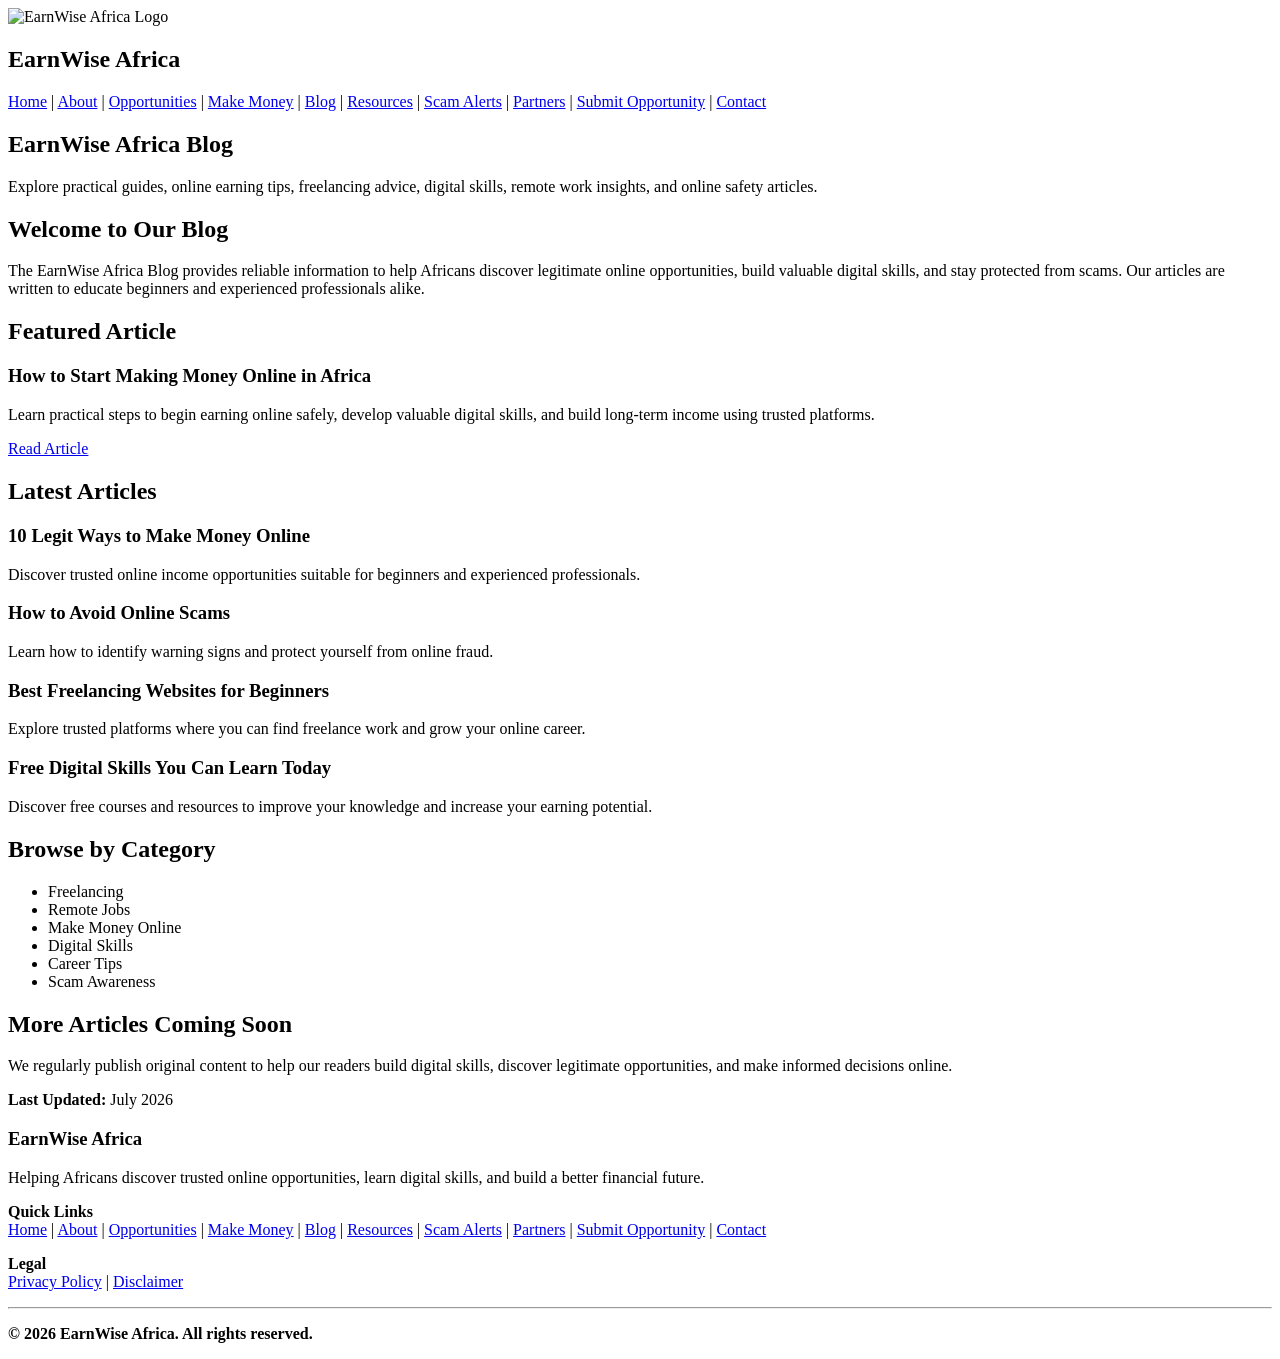
==== blog.html @ c2c96d62 "Create blog.html" ====
<!DOCTYPE html>
<html lang="en">

<head>
<meta charset="UTF-8">
<meta name="viewport" content="width=device-width, initial-scale=1.0">

<meta name="google-site-verification" content="mtl_ciN6yXpcy8QKT2hGcUMTpzf0PStPU-qutTMoH50">

<title>Blog | EarnWise Africa</title>

<link rel="stylesheet" href="style.css">
</head>

<body>

<nav>

<div class="logo-container">

<img src="file_00000000fa8471f48bc9422d1ed2f3ad.png"
alt="EarnWise Africa Logo"
class="logo">

<h2>EarnWise Africa</h2>

</div>

<div class="nav-links">

<a href="index.html">Home</a> |
<a href="about.html">About</a> |
<a href="opportunities.html">Opportunities</a> |
<a href="money.html">Make Money</a> |
<a href="blog.html">Blog</a> |
<a href="resources.html">Resources</a> |
<a href="scam-alerts.html">Scam Alerts</a> |
<a href="partners.html">Partners</a> |
<a href="submit-opportunity.html">Submit Opportunity</a> |
<a href="contact.html">Contact</a>

</div>

</nav>

<section class="hero">

<h1>EarnWise Africa Blog</h1>

<p>
Explore practical guides, online earning tips, freelancing advice, digital skills, remote work insights, and online safety articles.
</p>

</section>

<section>

<h2>Welcome to Our Blog</h2>

<p>
The EarnWise Africa Blog provides reliable information to help Africans discover legitimate online opportunities, build valuable digital skills, and stay protected from scams. Our articles are written to educate beginners and experienced professionals alike.
</p>

</section>

<section>

<h2>Featured Article</h2>

<div class="card">

<h3>How to Start Making Money Online in Africa</h3>

<p>
Learn practical steps to begin earning online safely, develop valuable digital skills, and build long-term income using trusted platforms.
</p>

<a href="money.html">Read Article</a>

</div>

</section>

<section>

<h2>Latest Articles</h2>

<div class="card">
<h3>10 Legit Ways to Make Money Online</h3>
<p>Discover trusted online income opportunities suitable for beginners and experienced professionals.</p>
</div>

<div class="card">
<h3>How to Avoid Online Scams</h3>
<p>Learn how to identify warning signs and protect yourself from online fraud.</p>
</div>

<div class="card">
<h3>Best Freelancing Websites for Beginners</h3>
<p>Explore trusted platforms where you can find freelance work and grow your online career.</p>
</div>

<div class="card">
<h3>Free Digital Skills You Can Learn Today</h3>
<p>Discover free courses and resources to improve your knowledge and increase your earning potential.</p>
</div>

</section>

<section>

<h2>Browse by Category</h2>

<ul>
<li>Freelancing</li>
<li>Remote Jobs</li>
<li>Make Money Online</li>
<li>Digital Skills</li>
<li>Career Tips</li>
<li>Scam Awareness</li>
</ul>

</section>

<section>

<h2>More Articles Coming Soon</h2>

<p>
We regularly publish original content to help our readers build digital skills, discover legitimate opportunities, and make informed decisions online.
</p>

<p><strong>Last Updated:</strong> July 2026</p>

</section>

<footer>

<h3>EarnWise Africa</h3>

<p>
Helping Africans discover trusted online opportunities, learn digital skills, and build a better financial future.
</p>

<p>

<strong>Quick Links</strong><br>

<a href="index.html">Home</a> |
<a href="about.html">About</a> |
<a href="opportunities.html">Opportunities</a> |
<a href="money.html">Make Money</a> |
<a href="blog.html">Blog</a> |
<a href="resources.html">Resources</a> |
<a href="scam-alerts.html">Scam Alerts</a> |
<a href="partners.html">Partners</a> |
<a href="submit-opportunity.html">Submit Opportunity</a> |
<a href="contact.html">Contact</a>

</p>

<p>

<strong>Legal</strong><br>

<a href="privacy.html">Privacy Policy</a> |
<a href="disclaimer.html">Disclaimer</a>

</p>

<hr>

<p>

<strong>&copy; 2026 EarnWise Africa. All rights reserved.</strong>

</p>

</footer>

</body>
</html>
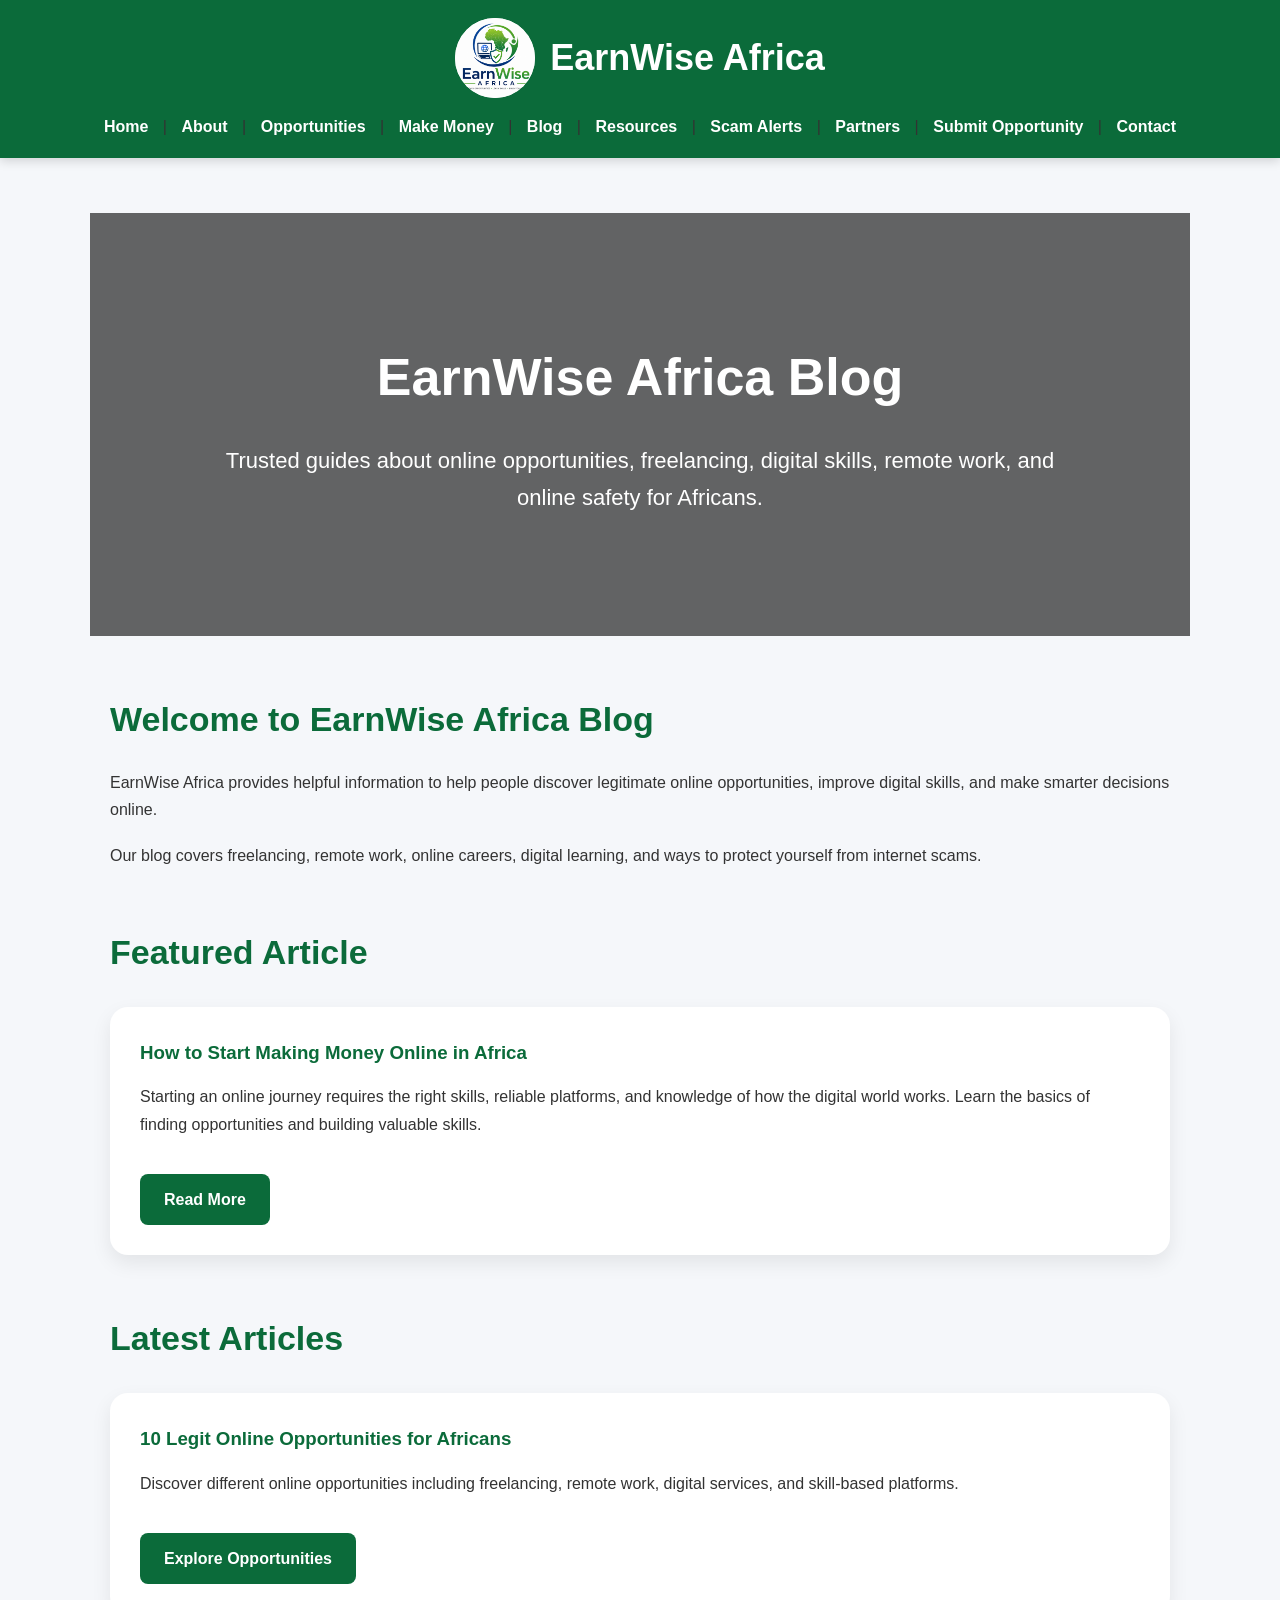
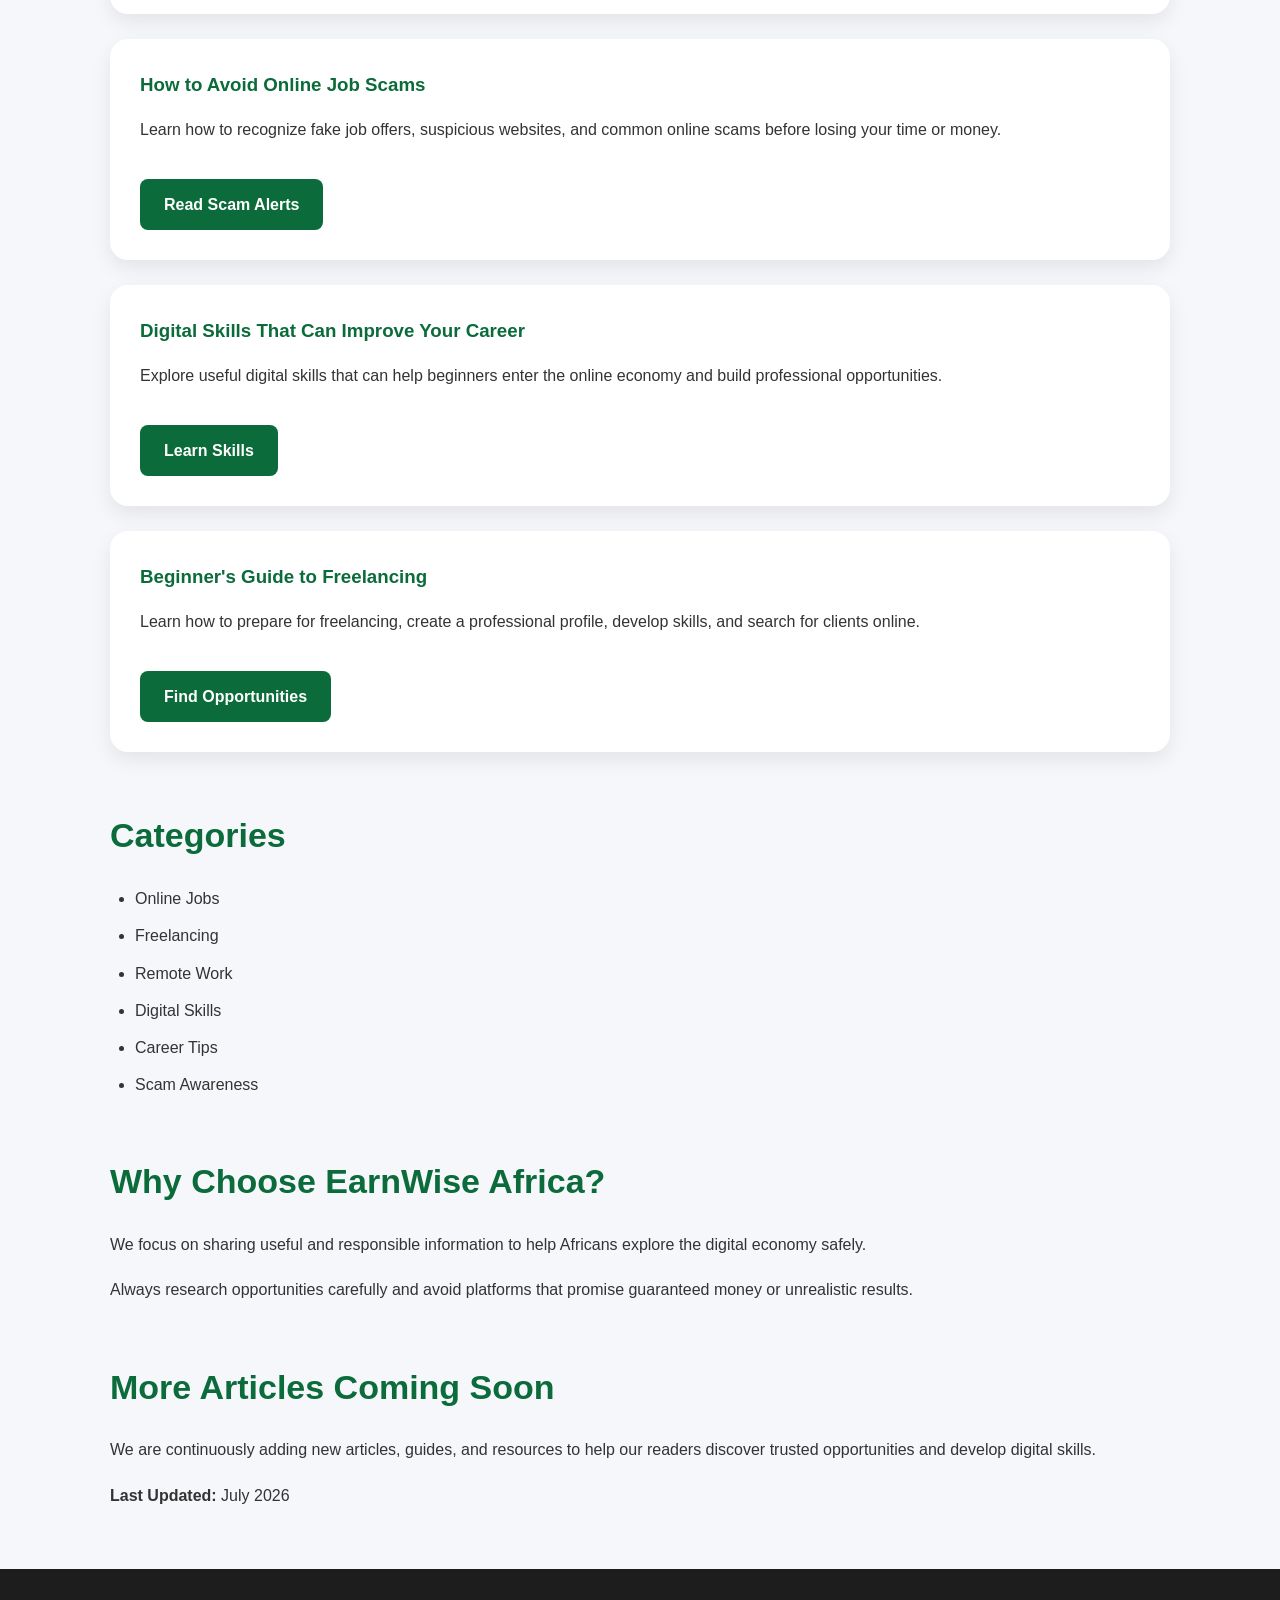
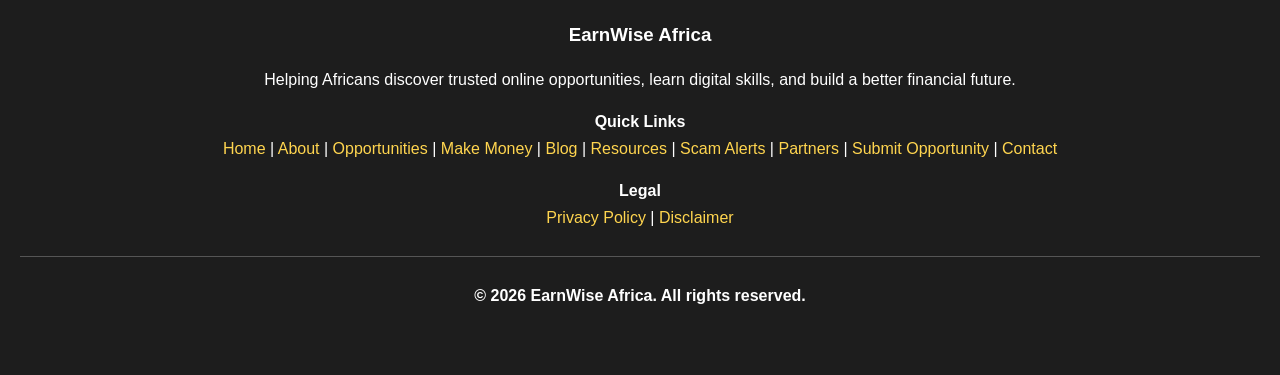
==== commit 5a454dc0: "Enhance blog.html with SEO improvements and content updates Updated meta tags and content for clarit" ====
--- a/blog.html
+++ b/blog.html
@@ -2,17 +2,23 @@
 <html lang="en">
 
 <head>
+
 <meta charset="UTF-8">
 <meta name="viewport" content="width=device-width, initial-scale=1.0">
 
 <meta name="google-site-verification" content="mtl_ciN6yXpcy8QKT2hGcUMTpzf0PStPU-qutTMoH50">
 
-<title>Blog | EarnWise Africa</title>
+<meta name="description" content="EarnWise Africa Blog shares trusted guides about online jobs, freelancing, digital skills, remote work, and online safety across Africa.">
+
+<title>EarnWise Africa Blog | Online Jobs, Digital Skills & Opportunities</title>
 
 <link rel="stylesheet" href="style.css">
+
 </head>
 
+
 <body>
+
 
 <nav>
 
@@ -25,6 +31,7 @@
 <h2>EarnWise Africa</h2>
 
 </div>
+
 
 <div class="nav-links">
 
@@ -43,104 +50,203 @@
 
 </nav>
 
+
+
 <section class="hero">
 
 <h1>EarnWise Africa Blog</h1>
 
 <p>
-Explore practical guides, online earning tips, freelancing advice, digital skills, remote work insights, and online safety articles.
-</p>
-
-</section>
-
-<section>
-
-<h2>Welcome to Our Blog</h2>
-
-<p>
-The EarnWise Africa Blog provides reliable information to help Africans discover legitimate online opportunities, build valuable digital skills, and stay protected from scams. Our articles are written to educate beginners and experienced professionals alike.
-</p>
-
-</section>
+Trusted guides about online opportunities, freelancing, digital skills, remote work, and online safety for Africans.
+</p>
+
+</section>
+
+
+
+
+<section>
+
+<h2>Welcome to EarnWise Africa Blog</h2>
+
+<p>
+EarnWise Africa provides helpful information to help people discover legitimate online opportunities, improve digital skills, and make smarter decisions online.
+</p>
+
+<p>
+Our blog covers freelancing, remote work, online careers, digital learning, and ways to protect yourself from internet scams.
+</p>
+
+</section>
+
+
+
 
 <section>
 
 <h2>Featured Article</h2>
 
+
 <div class="card">
 
 <h3>How to Start Making Money Online in Africa</h3>
 
 <p>
-Learn practical steps to begin earning online safely, develop valuable digital skills, and build long-term income using trusted platforms.
-</p>
-
-<a href="money.html">Read Article</a>
-
-</div>
-
-</section>
+Starting an online journey requires the right skills, reliable platforms, and knowledge of how the digital world works. Learn the basics of finding opportunities and building valuable skills.
+</p>
+
+<a href="money.html">Read More</a>
+
+</div>
+
+
+</section>
+
+
+
+
 
 <section>
 
 <h2>Latest Articles</h2>
 
-<div class="card">
-<h3>10 Legit Ways to Make Money Online</h3>
-<p>Discover trusted online income opportunities suitable for beginners and experienced professionals.</p>
-</div>
-
-<div class="card">
-<h3>How to Avoid Online Scams</h3>
-<p>Learn how to identify warning signs and protect yourself from online fraud.</p>
-</div>
-
-<div class="card">
-<h3>Best Freelancing Websites for Beginners</h3>
-<p>Explore trusted platforms where you can find freelance work and grow your online career.</p>
-</div>
-
-<div class="card">
-<h3>Free Digital Skills You Can Learn Today</h3>
-<p>Discover free courses and resources to improve your knowledge and increase your earning potential.</p>
-</div>
-
-</section>
-
-<section>
-
-<h2>Browse by Category</h2>
+
+
+<div class="card">
+
+<h3>10 Legit Online Opportunities for Africans</h3>
+
+<p>
+Discover different online opportunities including freelancing, remote work, digital services, and skill-based platforms.
+</p>
+
+<a href="opportunities.html">Explore Opportunities</a>
+
+</div>
+
+
+
+
+<div class="card">
+
+<h3>How to Avoid Online Job Scams</h3>
+
+<p>
+Learn how to recognize fake job offers, suspicious websites, and common online scams before losing your time or money.
+</p>
+
+<a href="scam-alerts.html">Read Scam Alerts</a>
+
+</div>
+
+
+
+
+<div class="card">
+
+<h3>Digital Skills That Can Improve Your Career</h3>
+
+<p>
+Explore useful digital skills that can help beginners enter the online economy and build professional opportunities.
+</p>
+
+<a href="resources.html">Learn Skills</a>
+
+</div>
+
+
+
+
+<div class="card">
+
+<h3>Beginner's Guide to Freelancing</h3>
+
+<p>
+Learn how to prepare for freelancing, create a professional profile, develop skills, and search for clients online.
+</p>
+
+<a href="opportunities.html">Find Opportunities</a>
+
+</div>
+
+
+</section>
+
+
+
+
+
+<section>
+
+<h2>Categories</h2>
 
 <ul>
+
+<li>Online Jobs</li>
 <li>Freelancing</li>
-<li>Remote Jobs</li>
-<li>Make Money Online</li>
+<li>Remote Work</li>
 <li>Digital Skills</li>
 <li>Career Tips</li>
 <li>Scam Awareness</li>
+
 </ul>
 
-</section>
+
+</section>
+
+
+
+
+
+<section>
+
+<h2>Why Choose EarnWise Africa?</h2>
+
+<p>
+We focus on sharing useful and responsible information to help Africans explore the digital economy safely.
+</p>
+
+<p>
+Always research opportunities carefully and avoid platforms that promise guaranteed money or unrealistic results.
+</p>
+
+
+</section>
+
+
+
+
 
 <section>
 
 <h2>More Articles Coming Soon</h2>
 
 <p>
-We regularly publish original content to help our readers build digital skills, discover legitimate opportunities, and make informed decisions online.
-</p>
-
-<p><strong>Last Updated:</strong> July 2026</p>
-
-</section>
+We are continuously adding new articles, guides, and resources to help our readers discover trusted opportunities and develop digital skills.
+</p>
+
+<p>
+<strong>Last Updated:</strong> July 2026
+</p>
+
+
+</section>
+
+
+
+
 
 <footer>
 
+
 <h3>EarnWise Africa</h3>
 
+
 <p>
 Helping Africans discover trusted online opportunities, learn digital skills, and build a better financial future.
 </p>
+
+
 
 <p>
 
@@ -159,6 +265,8 @@
 
 </p>
 
+
+
 <p>
 
 <strong>Legal</strong><br>
@@ -168,15 +276,22 @@
 
 </p>
 
+
+
 <hr>
 
+
 <p>
 
 <strong>&copy; 2026 EarnWise Africa. All rights reserved.</strong>
 
 </p>
 
+
 </footer>
 
+
+
 </body>
+
 </html>
--- a/style.css
+++ b/style.css
@@ -0,0 +1,306 @@
+*{
+  margin:0;
+  padding:0;
+  box-sizing:border-box;
+}
+
+html{
+  scroll-behavior:smooth;
+}
+
+body{
+  font-family:Arial, Helvetica, sans-serif;
+  background:#f5f7fa;
+  color:#333;
+  line-height:1.7;
+}
+
+/* Navigation */
+
+nav{
+  background:#0b6b3a;
+  padding:18px;
+  text-align:center;
+  position:sticky;
+  top:0;
+  z-index:1000;
+  box-shadow:0 3px 10px rgba(0,0,0,.15);
+}
+
+/* Logo Container */
+
+.logo-container{
+  display:flex;
+  justify-content:center;
+  align-items:center;
+  gap:15px;
+  margin-bottom:15px;
+}
+
+.logo{
+  width:80px;
+  height:80px;
+  object-fit:contain;
+  border-radius:50%;
+  background:white;
+}
+
+.logo-container h2{
+  color:white;
+  font-size:36px;
+  margin:0;
+}
+
+nav h2{
+  color:white;
+  font-size:36px;
+  margin-bottom:15px;
+}
+
+.nav-links a,
+nav a{
+  color:white;
+  text-decoration:none;
+  margin:0 10px;
+  font-weight:bold;
+  transition:.3s;
+}
+
+nav a:hover{
+  color:#ffd54f;
+}
+
+/* Hero */
+
+.hero{
+  background:
+  linear-gradient(rgba(0,0,0,.6),rgba(0,0,0,.6)),
+  url("https://images.unsplash.com/photo-1521737604893-d14cc237f11d?w=1600");
+
+  background-size:cover;
+  background-position:center;
+  color:white;
+  text-align:center;
+  padding:120px 20px;
+}
+
+.hero h1{
+  font-size:52px;
+  margin-bottom:20px;
+}
+
+.hero p{
+  font-size:22px;
+  max-width:850px;
+  margin:auto;
+}
+
+.hero a{
+  display:inline-block;
+  margin-top:35px;
+  background:#0b6b3a;
+  color:white;
+  padding:15px 35px;
+  border-radius:40px;
+  text-decoration:none;
+  font-weight:bold;
+}
+
+.hero a:hover{
+  background:#09582f;
+}
+
+/* Sections */
+
+section{
+  max-width:1100px;
+  margin:55px auto;
+  padding:0 20px;
+}
+
+section h2{
+  color:#0b6b3a;
+  font-size:34px;
+  margin-bottom:20px;
+}
+
+section p{
+  margin-bottom:18px;
+}
+
+/* Cards */
+
+.card{
+  background:white;
+  padding:30px;
+  margin:25px 0;
+  border-radius:18px;
+  box-shadow:0 8px 20px rgba(0,0,0,.08);
+  transition:.3s;
+}
+
+.card:hover{
+  transform:translateY(-6px);
+}
+
+.card h3{
+  color:#0b6b3a;
+  margin-bottom:15px;
+}
+
+.card a{
+  display:inline-block;
+  margin-top:18px;
+  padding:12px 24px;
+  background:#0b6b3a;
+  color:white;
+  border-radius:8px;
+  text-decoration:none;
+  font-weight:bold;
+}
+
+.card a:hover{
+  background:#09582f;
+}
+
+/* Lists */
+
+ul,
+ol{
+  padding-left:25px;
+}
+
+li{
+  margin-bottom:10px;
+}
+
+/* Forms */
+
+form{
+  margin-top:20px;
+}
+
+label{
+  display:block;
+  margin-bottom:8px;
+  color:#0b6b3a;
+  font-weight:bold;
+}
+
+input,
+textarea,
+select{
+  width:100%;
+  padding:14px;
+  margin-bottom:20px;
+  border:1px solid #ccc;
+  border-radius:8px;
+  font-size:16px;
+}
+
+input:focus,
+textarea:focus,
+select:focus{
+  outline:none;
+  border-color:#0b6b3a;
+}
+
+textarea{
+  resize:vertical;
+}
+
+button{
+  background:#0b6b3a;
+  color:white;
+  border:none;
+  padding:14px 28px;
+  border-radius:8px;
+  font-size:16px;
+  font-weight:bold;
+  cursor:pointer;
+}
+
+button:hover{
+  background:#09582f;
+}
+
+/* Footer */
+
+footer{
+  background:#1d1d1d;
+  color:white;
+  text-align:center;
+  padding:50px 20px;
+  margin-top:60px;
+}
+
+footer h3{
+  margin-bottom:15px;
+}
+
+footer p{
+  margin-bottom:15px;
+}
+
+footer a{
+  color:#ffd54f;
+  text-decoration:none;
+}
+
+footer a:hover{
+  text-decoration:underline;
+}
+
+hr{
+  border:none;
+  border-top:1px solid #555;
+  margin:25px 0;
+}
+
+/* Mobile */
+
+@media(max-width:768px){
+
+.logo{
+  width:65px;
+  height:65px;
+}
+
+.logo-container{
+  flex-direction:column;
+}
+
+.logo-container h2{
+  font-size:28px;
+}
+
+nav a{
+  display:inline-block;
+  margin:8px;
+}
+
+.hero{
+  padding:90px 20px;
+}
+
+.hero h1{
+  font-size:38px;
+}
+
+.hero p{
+  font-size:18px;
+}
+
+section h2{
+  font-size:28px;
+}
+
+.card{
+  padding:22px;
+}
+
+button{
+  width:100%;
+}
+
+}
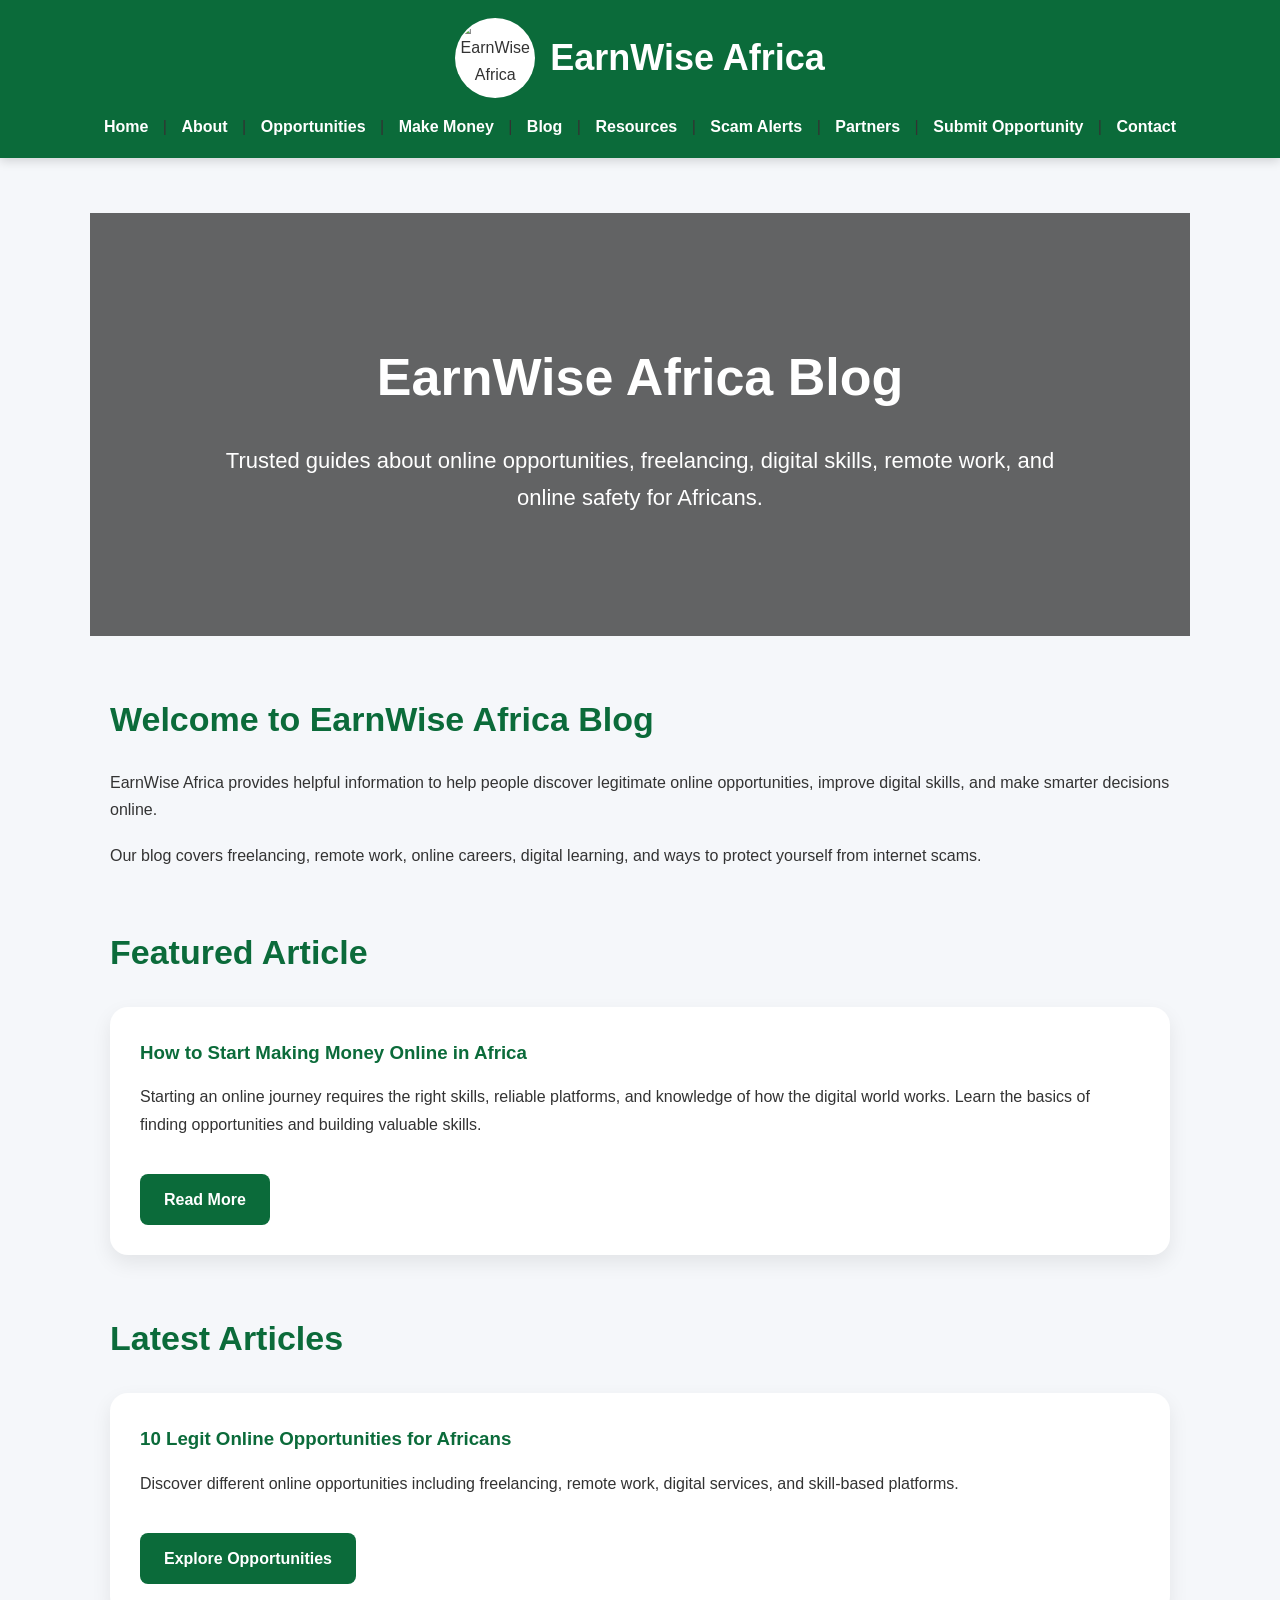
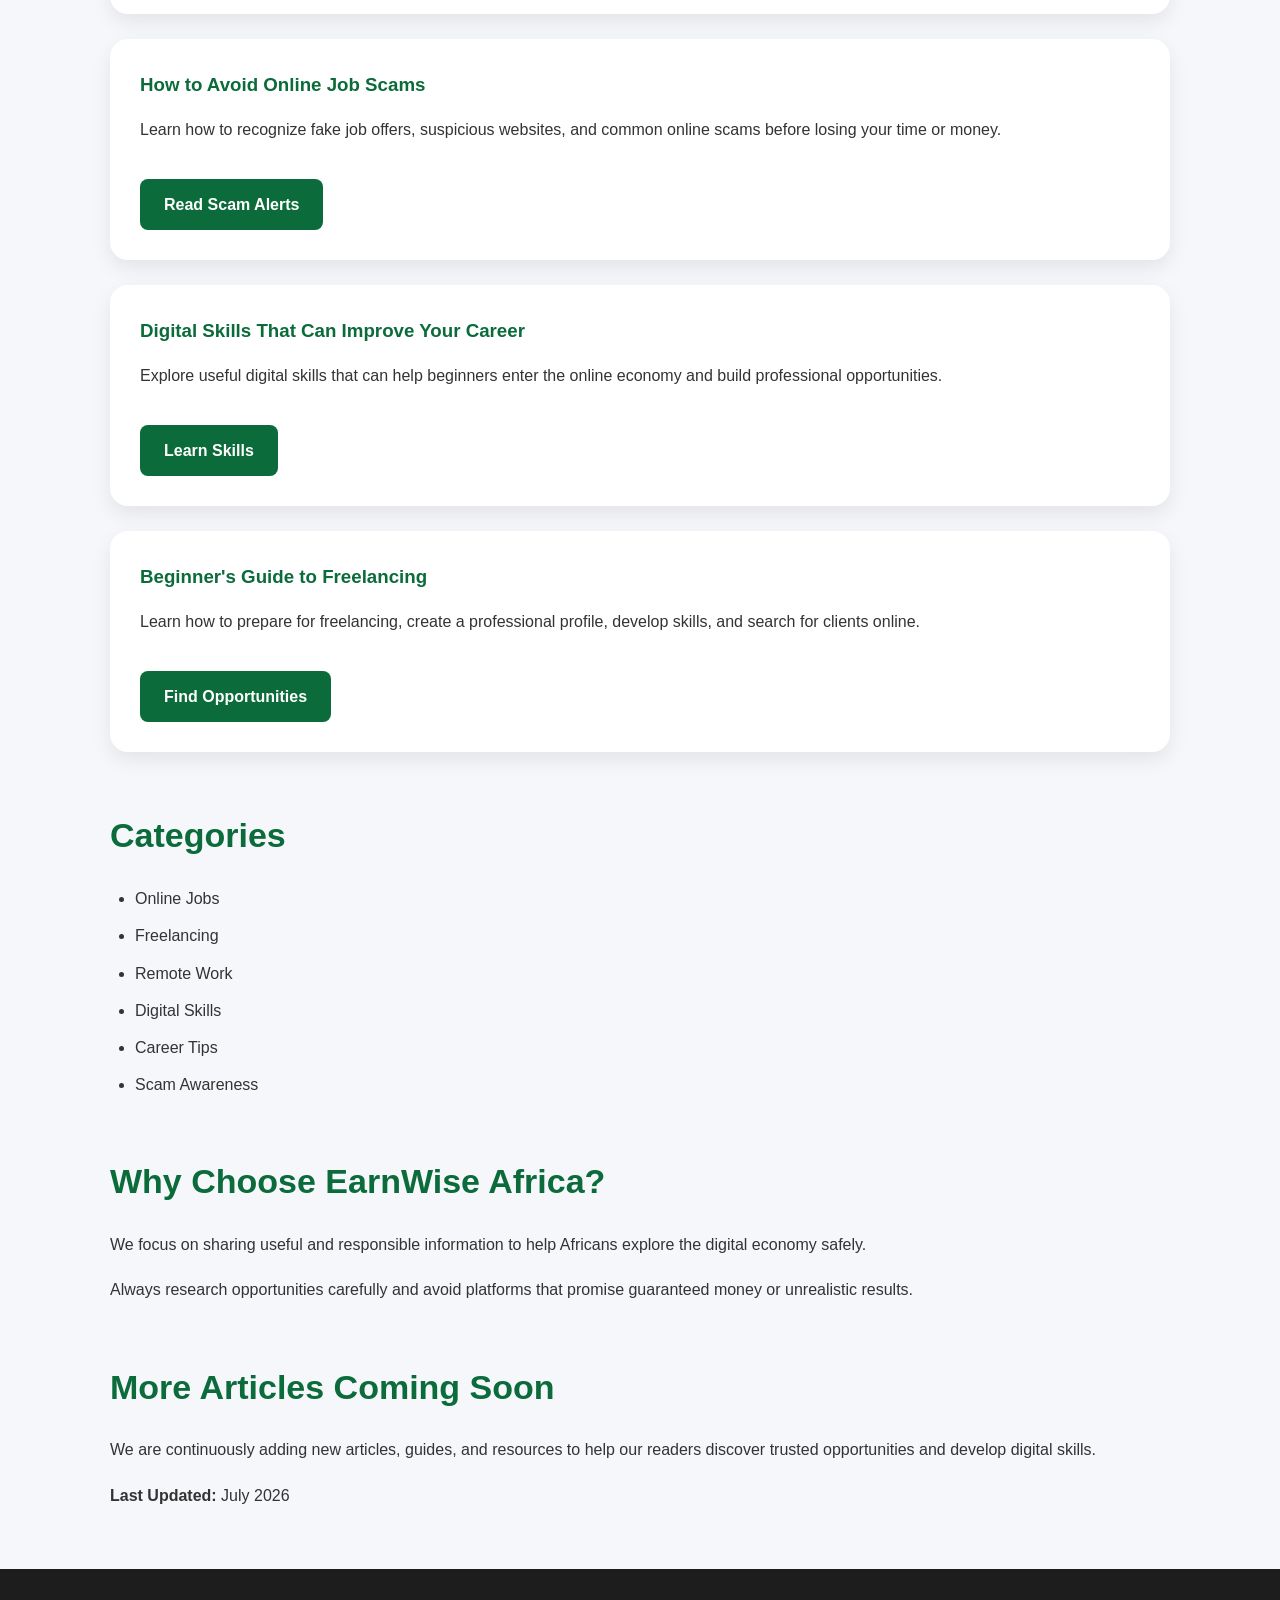
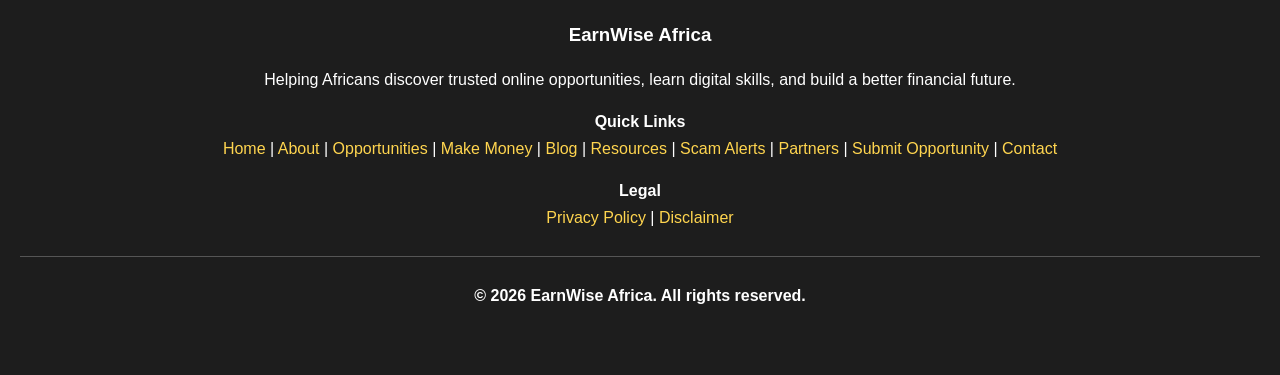
==== commit 50f32a07: "Add logo image to blog.html" ====
--- a/blog.html
+++ b/blog.html
@@ -24,9 +24,11 @@
 
 <div class="logo-container">
 
-<img src="file_00000000fa8471f48bc9422d1ed2f3ad.png"
+<img src="logo.png"
 alt="EarnWise Africa Logo"
 class="logo">
+
+
 
 <h2>EarnWise Africa</h2>
 
